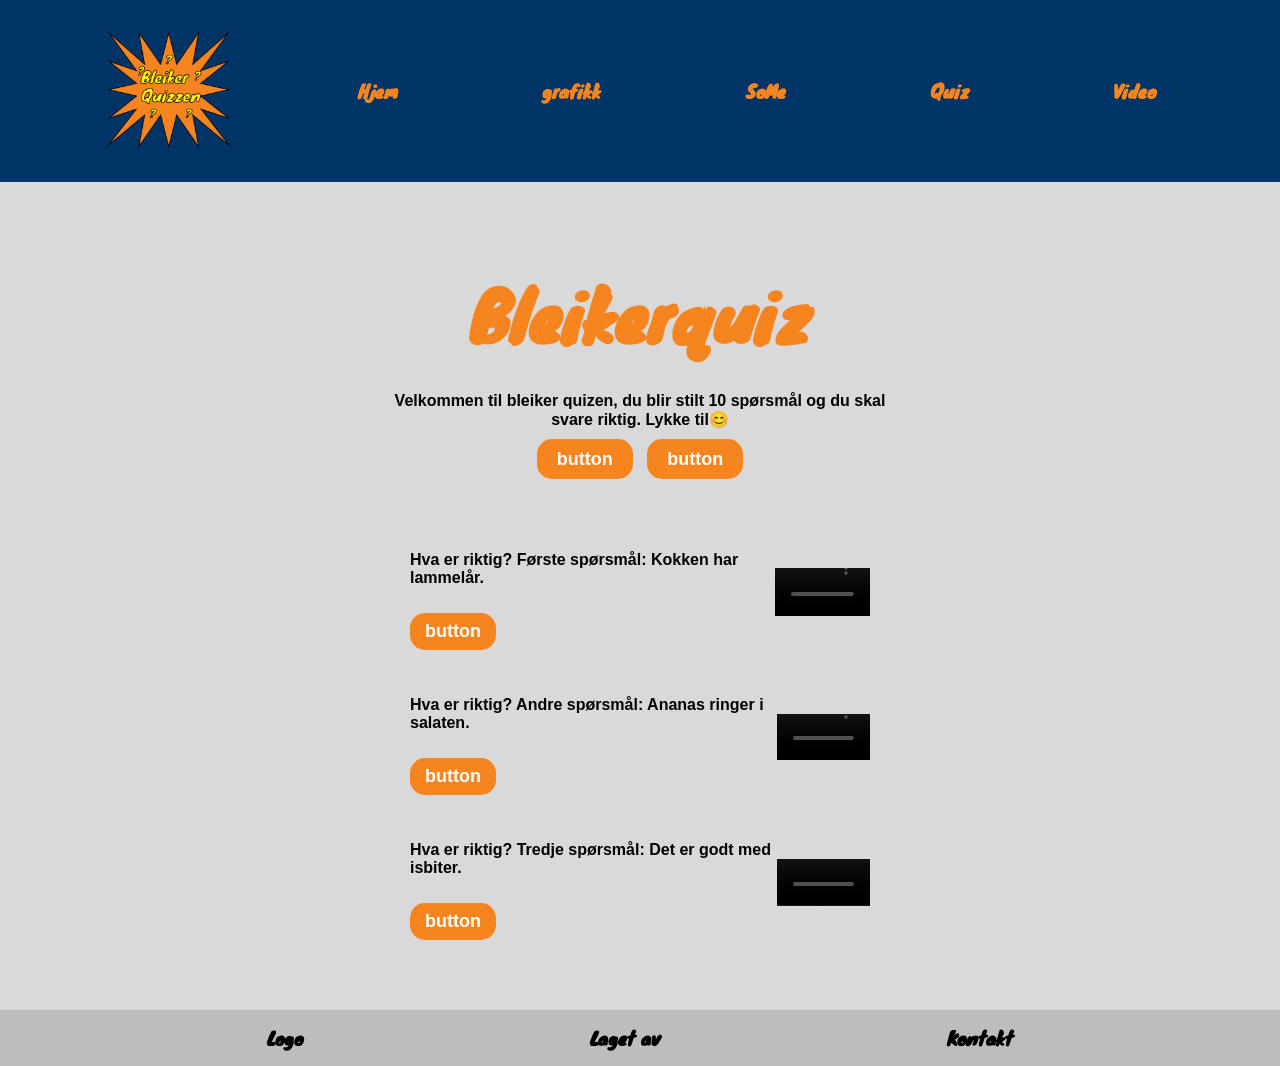
==== index.html @ 57a7a78f "adding changes to quiz" ====
<html lang="en">
<head>
    <meta charset="UTF-8">
    <meta name="viewport" content="width=device-width, initial-scale=1.0">
    <title>Document</title>
    <link rel="stylesheet" href="./css/main.css">
</head>
<body>
  
    



<body>
  

<nav class="navbar">
  <img src="./img/bleiker_quizzen_logo_1-removebg-preview.png" alt="" id="logo">
  <a href="../index.html" class="hjem">Hjem</a>   
  <a href="" class="grafikk">grafikk</a>
  <a href="" class="some">SoMe</a>
  <a href="./html/quiz.html" class="quiz">Quiz</a>
  <a href="" class="video">Video</a>
</nav>


<div class="Logobilde">
</div>

 <section class="hero">
  <h1>Bleikerquiz</h1>
  <p>Velkommen til bleiker quizen, du blir stilt 10 spørsmål og du skal svare riktig. Lykke til😊</p>

  <div class="hero-buttons">
    <a href="">button</a>
    <a href="">button</a>
 </div>
</section>

<!-- Innholdsseksjoner -->
<section class="content">
   <div class="row">
      <div class="text">
        <p>
          Hva er riktig? Første spørsmål: Kokken har lammelår.
        </p>
        <a href="">button</a>
      </div>  
      <div class="box">
        <video controls width="100%"> 
          <source src="./videos/tverfaglig video spørsmål _1.mp4">
        </video>
      </div>
    </div>

     <div class="row">
      <div class="text">
        <p>
         Hva er riktig? Andre spørsmål: Ananas ringer i salaten.
        </p>  
        <a href="">button</a>
      </div>
      <div class="box">
        <video controls width="100%">
         <source src="./videos/tverfaglig video spørsmål_2.mp4">
         </video>
      </div>
    </div>

     <div class="row">
      <div class="text">
        <p>
          Hva er riktig? Tredje spørsmål: Det er godt med isbiter.
        </p>
        <a href="">button</a>
      </div>
      <div class="box">
        <video controls width="100%">
          <source src="videos/tverfaglig video spørsmål_3.mp4"> 
          </video>
      </div>
    </div>

  </section>





<footer class="footer">
  <a href="" class="logo">Logo</a>
  <a href="" class="Lagetav">Laget av</a> 
  <a href="" class="Kontakt">Kontakt</a>
</footer>
---- css/main.css ----
body {
  margin: 0;
  font-family: Arial;
}

.navbar {
  display: flex;
  justify-content: space-evenly;
  background-color: #003366;
  width: 100%;
  align-items: center;
   }

.navbar a {
  color:#f6851f;
  padding: 14px 20px;
  text-decoration: none;
  border-radius: 30px;
  font-family: "knewave";
}


.navbar a:hover {
  background-color: #001F3D;
}



a {
    font-size: 18px;
    font-weight: bold;
}



#logo {
    width: 130px;
}

@font-face {
  font-family: "knewave";
  src: url("../font/Knewave-Regular.ttf");
  }


.footer {
 display: flex;
  justify-content: space-evenly;
  background-color: #bdbdbd;
  width: 100%;
  align-items: center;
}

.footer a {
 color:#000000;
  padding: 14px 20px;
  text-decoration: none;
  border-radius: 30px;
  font-family: "knewave";
}

.footer a:hover {
  background-color: #808080;
}


.hero {
background-color: #d9d9d9;
text-align: center;
padding: 25px 20px;
}


.hero h1 {
font-size: 67px;
margin-bottom: 25px;
}

.hero p {
max-width: 500px;
margin: 0 auto 20px;
}

.hero-buttons a {
background-color: #f6851f;
color: #ffffff;
padding: 10px 20px;
margin: 5px;
text-decoration: none;
border-radius: 15px;
}

.hero-buttons a:hover {
background-color: #F8A253;
}

.content {
background-color: #d9d9d9;
padding: 40px 410px;
}

.row {
display: flex;
justify-content: space-between;
align-items: center;
margin-bottom: 30px;
}  

.text a {
display: inline-block;
margin-top: 10px;
background-color: #f6851f;
color: white;
padding: 8px 15px;
text-decoration: none;
border-radius: 15px;
}

.text a:hover {
  background-color: #F8A253;
}


.box {
width: 23%;
  max-height: 300px;
  background-color: #f6851f;
  display: flex;
  align-items: center;
  justify-content: center;
  color: black;
}



.text {
scale: 1,1;
font-weight: bold;


}



/* quiz" */

body {
  font-family: Arial, Helvetica, sans-serif
  padding: 20px;
  font-weight: bold;
}


.quiz {
  counter-reset: score;
  text-align: center;
  
}


.correct:checked {
  counter-increment: score;
}


#result {
  display: none;
}


#result:checked ~ .result::after {
  content: counter(score) "/10 riktig";
  font-size: 24px;
  font-weight: bold;
  display: block;
  margin-top: 20px;
}


.question {
  margin-bottom: 20px;
 
  border: 2px solid black;
  padding: 15px;
  margin-inline: 480px;
  margin-bottom: 15px;
  border-radius: 25px;
  background: #fff200;
  } 

.btn {
  padding: 15px;
  background: #f6851f;
  color: white;
  display: inline-block;
  border-radius: 20px;
}

.btn:hover {
background-color: #F8A253;
}
 
/* quiz slutt" */

h1 {
text-align: center;
font-family: "knewave";
color: #f6851f;
font-weight: 900;
}

#quizfont { 
  font-size: 60px;
}
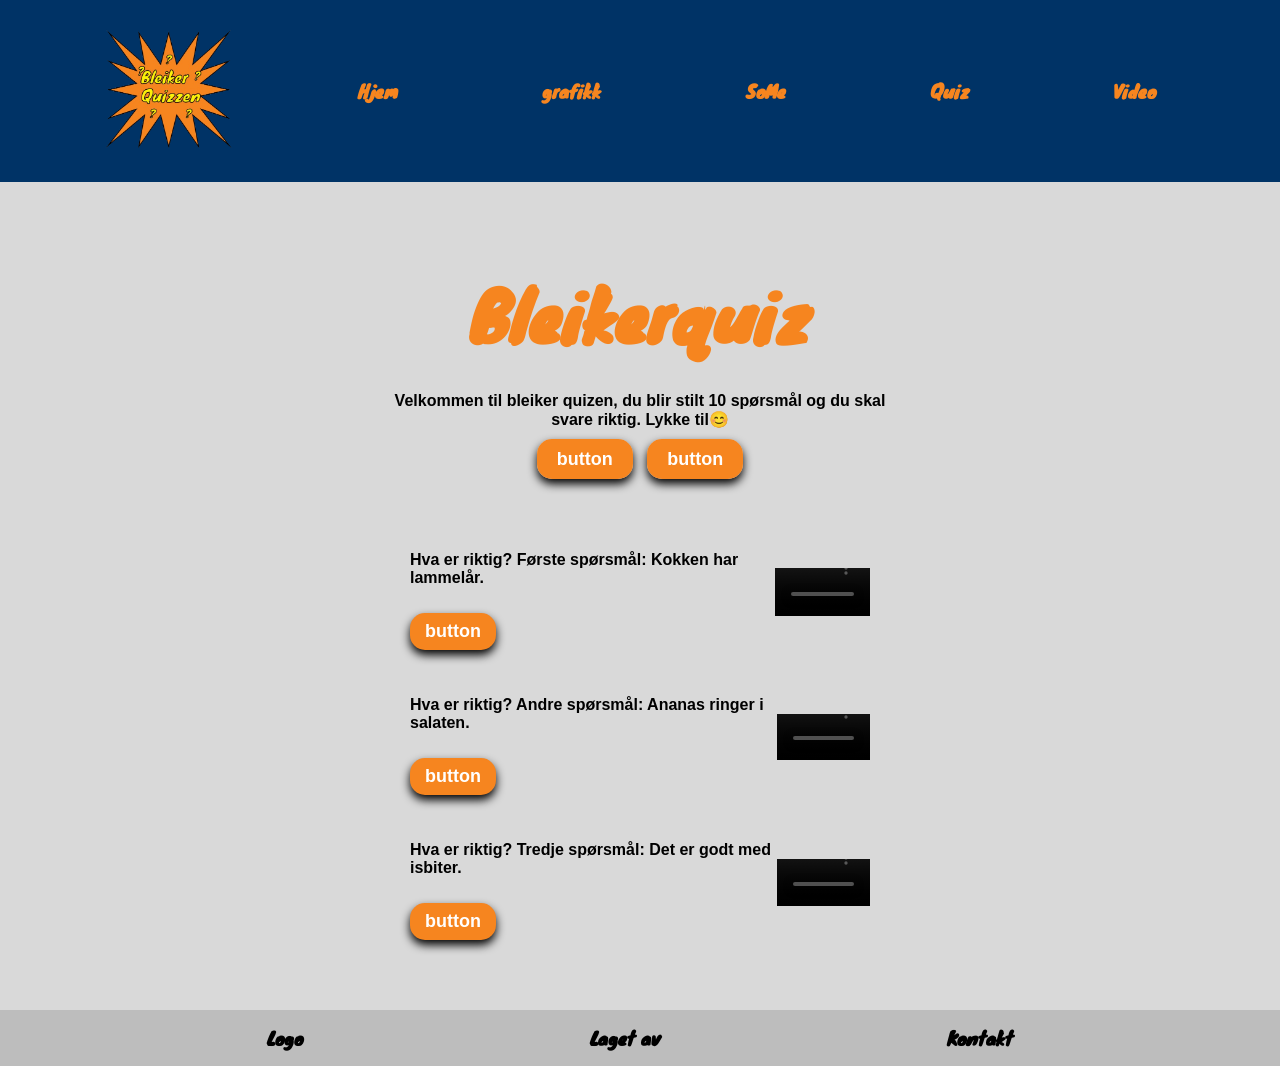
==== commit 951935ed: "adding changes quiz" ====
--- a/index.html
+++ b/index.html
@@ -19,7 +19,7 @@
   <a href="../index.html" class="hjem">Hjem</a>   
   <a href="" class="grafikk">grafikk</a>
   <a href="" class="some">SoMe</a>
-  <a href="./html/quiz.html" class="quiz">Quiz</a>
+  <a href="./html/quiz.html" class="">Quiz</a>
   <a href="" class="video">Video</a>
 </nav>
 
--- a/css/main.css
+++ b/css/main.css
@@ -89,6 +89,7 @@
 margin: 5px;
 text-decoration: none;
 border-radius: 15px;
+box-shadow: 0 5px 10px rgba(0,0,0,1.3);
 }
 
 .hero-buttons a:hover {
@@ -115,6 +116,7 @@
 padding: 8px 15px;
 text-decoration: none;
 border-radius: 15px;
+box-shadow: 0 5px 10px rgba(0,0,0,1.3);
 }
 
 .text a:hover {
@@ -155,6 +157,7 @@
 .quiz {
   counter-reset: score;
   text-align: center;
+   transform: translateY(-50px);
   
 }
 
@@ -180,25 +183,27 @@
 
 .question {
   margin-bottom: 20px;
- 
   border: 2px solid black;
   padding: 15px;
   margin-inline: 480px;
   margin-bottom: 15px;
   border-radius: 25px;
   background: #fff200;
+  box-shadow: 0 5px 10px rgba(0,0,0,1.3);
   } 
 
 .btn {
+  margin-top: -10px;
   padding: 15px;
   background: #f6851f;
   color: white;
   display: inline-block;
   border-radius: 20px;
+  box-shadow: 0 5px 10px rgba(0,0,0,1.3);
 }
 
 .btn:hover {
-background-color: #F8A253;
+background-color: #F8A253;  
 }
  
 /* quiz slutt" */
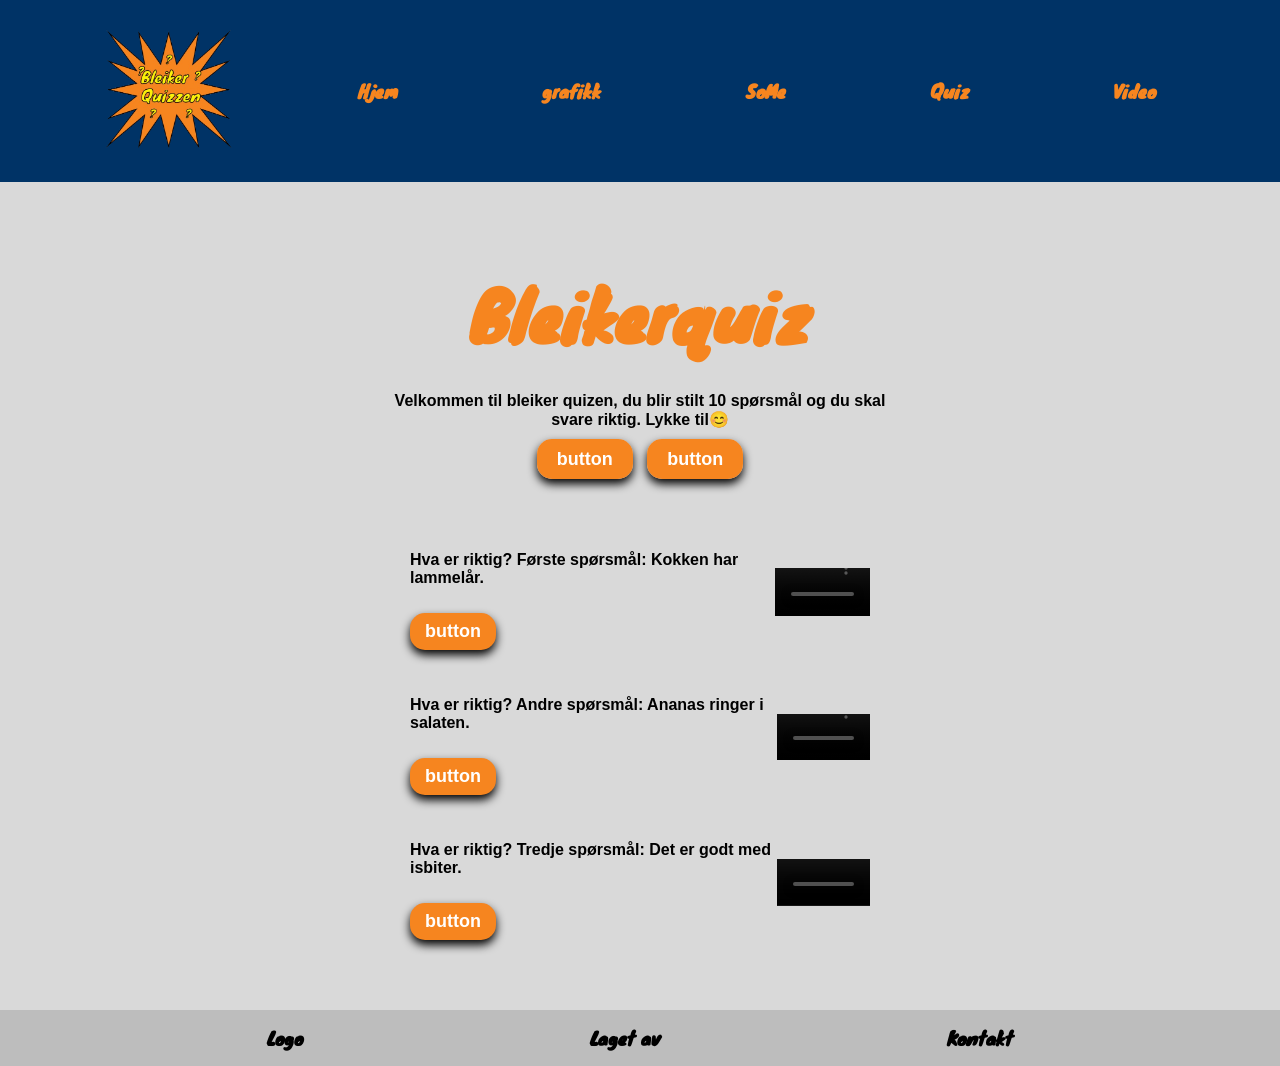
==== commit d96119c4: "adding changes some" ====
--- a/index.html
+++ b/index.html
@@ -18,7 +18,7 @@
   <img src="./img/bleiker_quizzen_logo_1-removebg-preview.png" alt="" id="logo">
   <a href="../index.html" class="hjem">Hjem</a>   
   <a href="" class="grafikk">grafikk</a>
-  <a href="" class="some">SoMe</a>
+  <a href="./html/some.html" class="some">SoMe</a>
   <a href="./html/quiz.html" class="">Quiz</a>
   <a href="" class="video">Video</a>
 </nav>
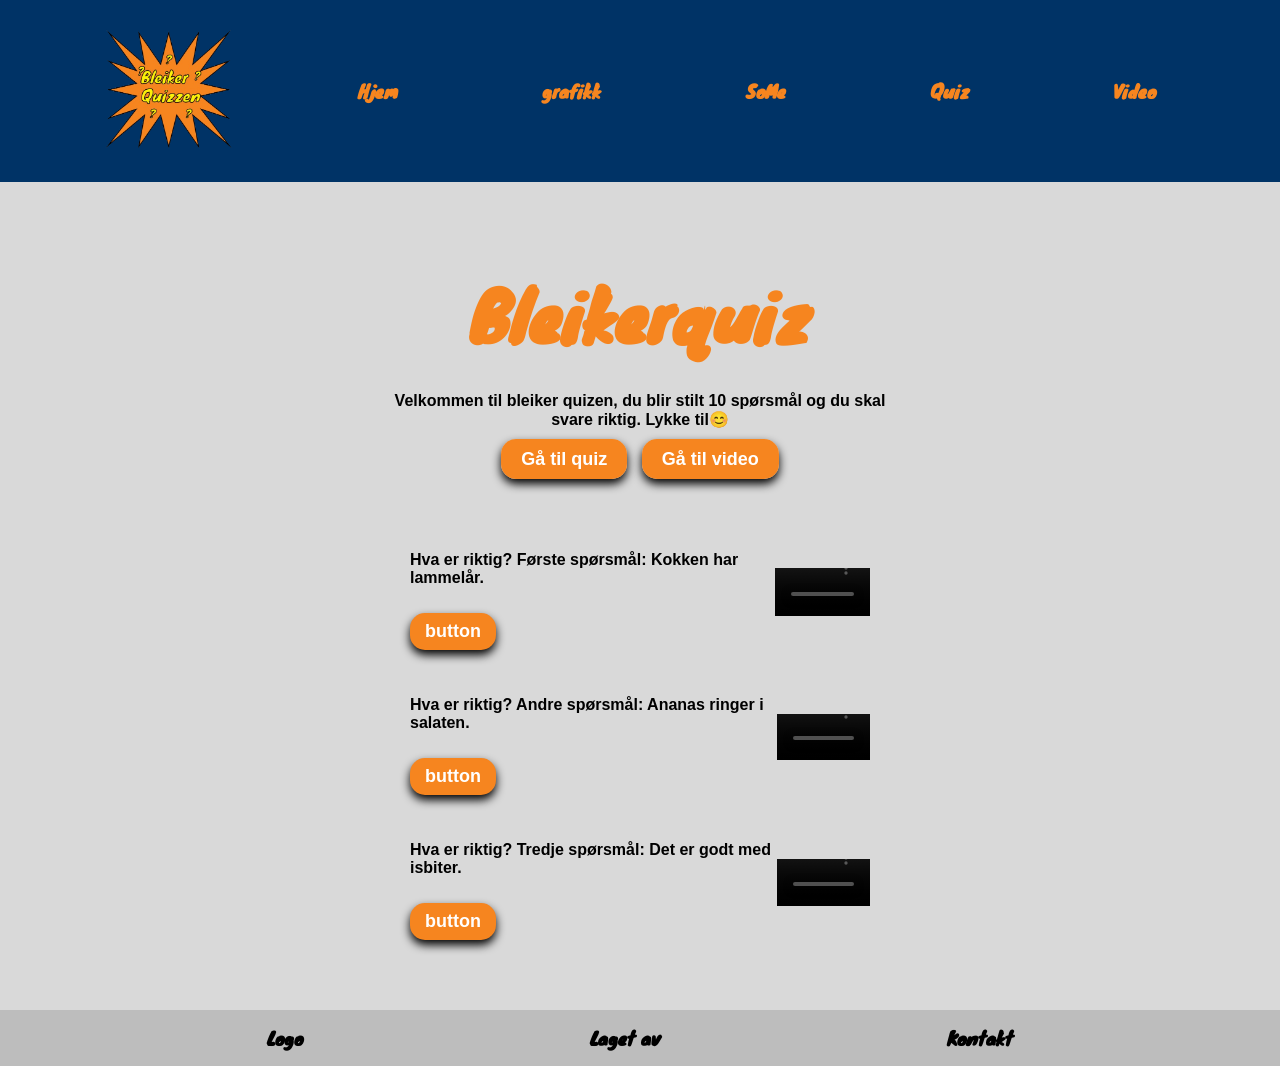
==== commit e9c7a059: "adding index.html" ====
--- a/index.html
+++ b/index.html
@@ -32,8 +32,8 @@
   <p>Velkommen til bleiker quizen, du blir stilt 10 spørsmål og du skal svare riktig. Lykke til😊</p>
 
   <div class="hero-buttons">
-    <a href="">button</a>
-    <a href="">button</a>
+    <a href="./html/quiz.html">Gå til quiz</a>
+    <a href="./html/video.html">Gå til video</a>
  </div>
 </section>
 
--- a/css/main.css
+++ b/css/main.css
@@ -220,3 +220,46 @@
 }
 
 
+/* some page */
+
+.some-page {
+  text-align: center;
+  padding: 40px 20px;
+}
+
+
+.some-page h1 {
+  font-size: 36px;
+  margin-bottom: 20px;
+ }
+
+ .socials {
+  margin-bottom: 40px;
+}
+
+.socials a {
+  display: inline-block;
+  margin: 10px;
+  padding: 12px 20px;
+  background-color:  #f6851f;
+  color: white;
+  text-decoration: none;
+  border-radius: 15px;
+ box-shadow: 0 5px 10px rgba(0,0,0,1.3);
+ transition: 1s;
+ margin-bottom: 102px;
+}
+
+.socials a:hover {
+  background-color:  #F8A253;
+  transform:translateY(4px);
+ }
+
+ .video-section {
+  max-width: 600px;
+  margin: 0 auto;
+}
+
+.video-section h2 {
+  margin-bottom: 55px;
+}
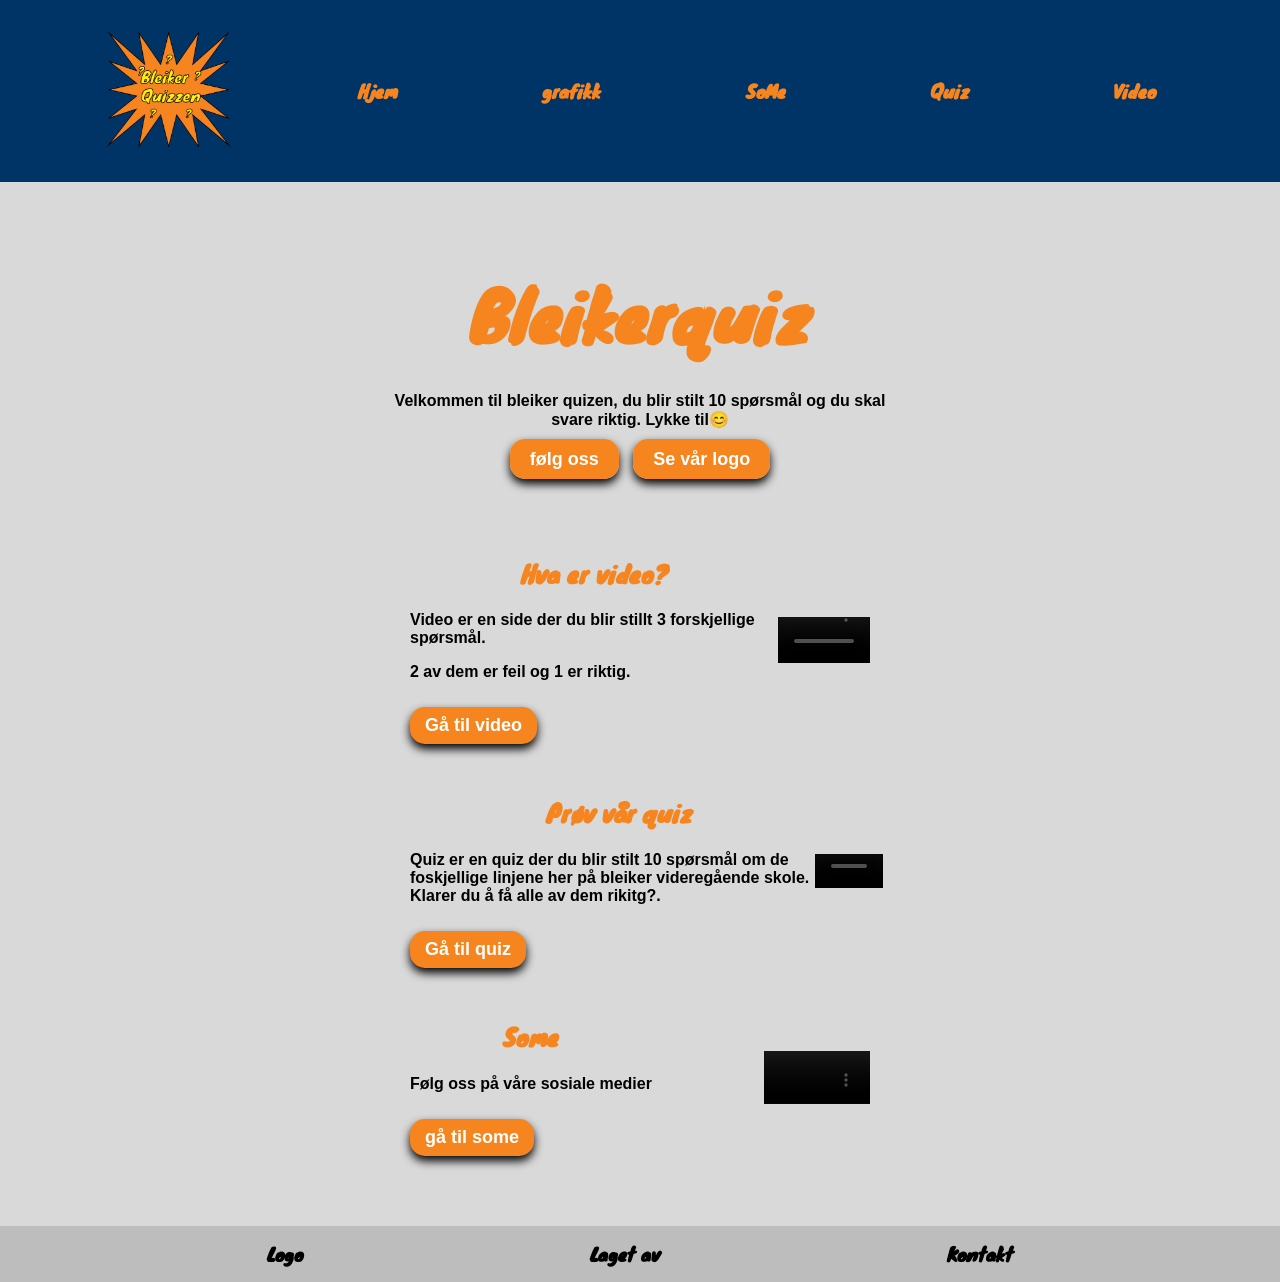
==== commit 838505fc: "adding changes home and video" ====
--- a/index.html
+++ b/index.html
@@ -20,7 +20,7 @@
   <a href="" class="grafikk">grafikk</a>
   <a href="./html/some.html" class="some">SoMe</a>
   <a href="./html/quiz.html" class="">Quiz</a>
-  <a href="" class="video">Video</a>
+  <a href="./html/video.html" class="video">Video</a>
 </nav>
 
 
@@ -32,8 +32,8 @@
   <p>Velkommen til bleiker quizen, du blir stilt 10 spørsmål og du skal svare riktig. Lykke til😊</p>
 
   <div class="hero-buttons">
-    <a href="./html/quiz.html">Gå til quiz</a>
-    <a href="./html/video.html">Gå til video</a>
+    <a href="./html/some.html">følg oss</a>
+    <a href="./html/grafikk.html">Se vår logo</a>
  </div>
 </section>
 
@@ -41,10 +41,11 @@
 <section class="content">
    <div class="row">
       <div class="text">
+        <h1>Hva er video?</h1>
         <p>
-          Hva er riktig? Første spørsmål: Kokken har lammelår.
-        </p>
-        <a href="">button</a>
+          Video er en side der du blir stillt 3 forskjellige spørsmål. 
+         </p> 2 av dem er feil og 1 er riktig.</p>
+        <a href="./html/video.html">Gå til video</a>
       </div>  
       <div class="box">
         <video controls width="100%"> 
@@ -55,31 +56,42 @@
 
      <div class="row">
       <div class="text">
+        <h1>Prøv vår quiz</h1>
         <p>
-         Hva er riktig? Andre spørsmål: Ananas ringer i salaten.
+         Quiz er en quiz der du blir stilt 10 spørsmål om de foskjellige linjene her på bleiker videregående skole. Klarer du å få alle av dem rikitg?.
         </p>  
-        <a href="">button</a>
+        <a href="./html/quiz.html">Gå til quiz</a>
       </div>
       <div class="box">
-        <video controls width="100%">
-         <source src="./videos/tverfaglig video spørsmål_2.mp4">
+        <video controls width="160%">
+         <source src="./videos/2026-03-27 09-02-20.mp4">
          </video>
       </div>
     </div>
 
      <div class="row">
       <div class="text">
-        <p>
-          Hva er riktig? Tredje spørsmål: Det er godt med isbiter.
-        </p>
-        <a href="">button</a>
-      </div>
+        <h1>Some</h1>
+        <p> 
+           Følg oss på våre sosiale medier 
+        </p>    
+        <a href="./html/some.html">gå til some</a>
+         </div>  
       <div class="box">
-        <video controls width="100%">
-          <source src="videos/tverfaglig video spørsmål_3.mp4"> 
-          </video>
+        <video controls width="100%"> 
+          <source src="./videos/2026-03-27 10-39-47.mp4">
+        </video>
       </div>
     </div>
+      
+
+
+
+
+
+
+
+
 
   </section>
 
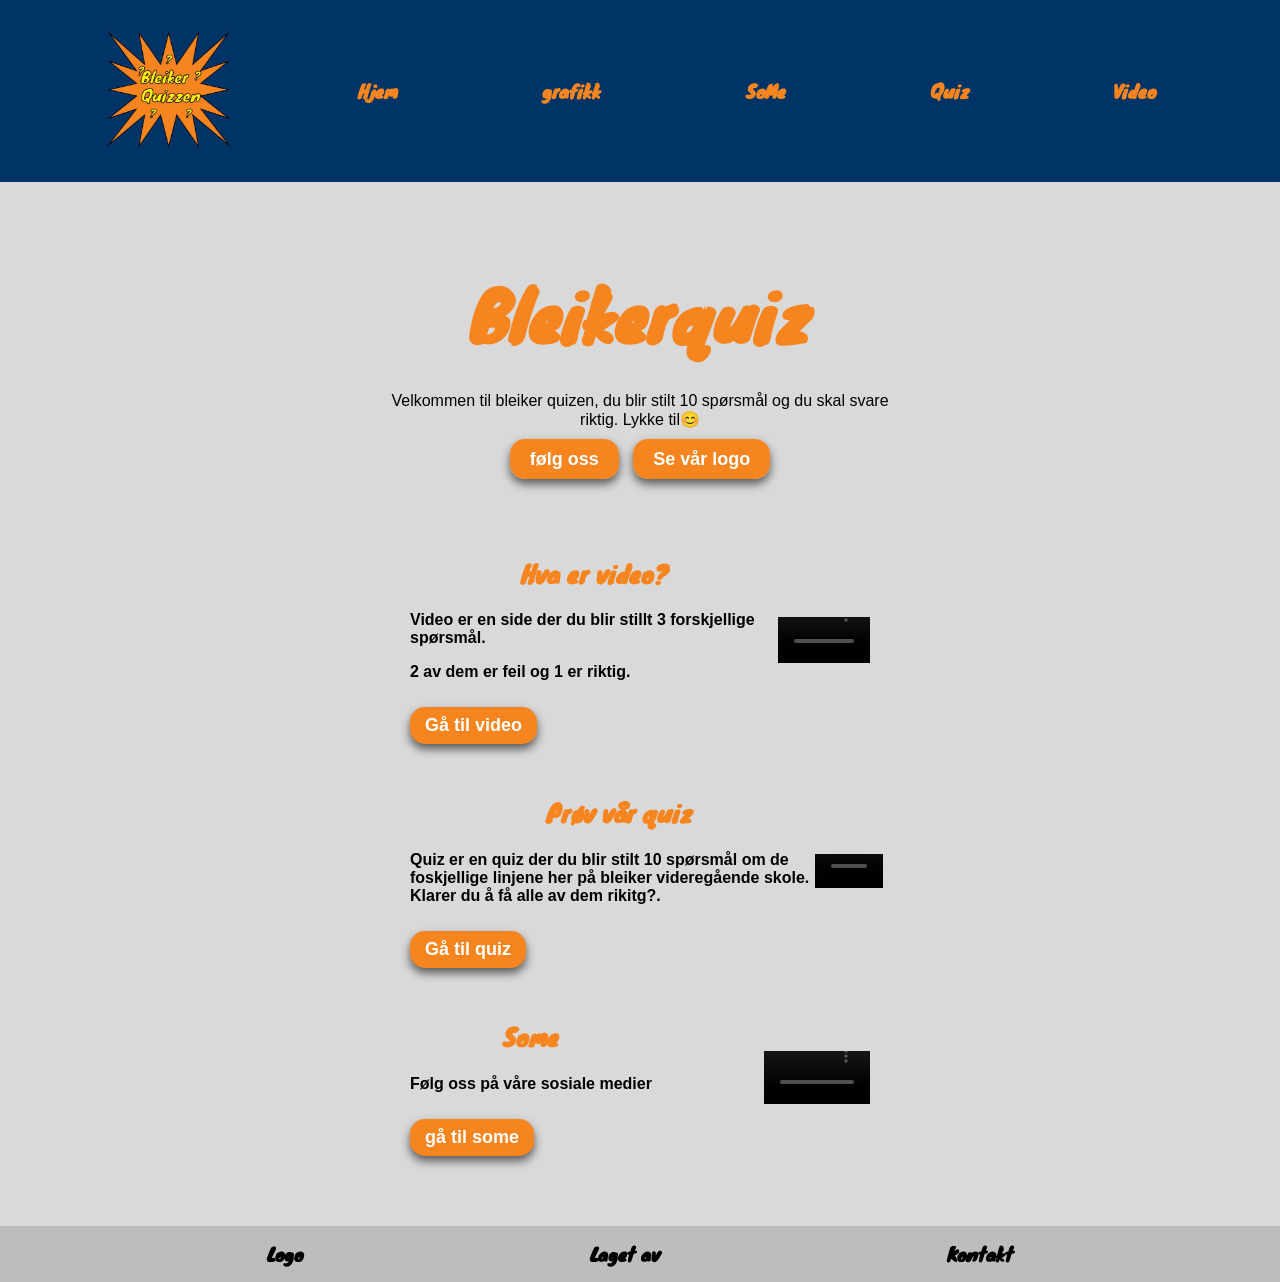
==== commit 7dedfdfb: "adding changes video" ====
--- a/index.html
+++ b/index.html
@@ -64,7 +64,7 @@
       </div>
       <div class="box">
         <video controls width="160%">
-         <source src="./videos/2026-03-27 09-02-20.mp4">
+         <source src="./videos/2026-03-27 11-09-00.mp4">
          </video>
       </div>
     </div>
--- a/css/main.css
+++ b/css/main.css
@@ -49,8 +49,8 @@
   justify-content: space-evenly;
   background-color: #bdbdbd;
   width: 100%;
-  align-items: center;
-}
+  align-items: center;  
+  }
 
 .footer a {
  color:#000000;
@@ -89,7 +89,7 @@
 margin: 5px;
 text-decoration: none;
 border-radius: 15px;
-box-shadow: 0 5px 10px rgba(0,0,0,1.3);
+box-shadow: 0 5px 10px rgba(0,0,0,0.6);
 }
 
 .hero-buttons a:hover {
@@ -105,7 +105,7 @@
 display: flex;
 justify-content: space-between;
 align-items: center;
-margin-bottom: 30px;
+margin-bottom: 30px; 
 }  
 
 .text a {
@@ -116,7 +116,7 @@
 padding: 8px 15px;
 text-decoration: none;
 border-radius: 15px;
-box-shadow: 0 5px 10px rgba(0,0,0,1.3);
+box-shadow: 0 5px 10px rgba(0,0,0,0.6);
 }
 
 .text a:hover {
@@ -127,7 +127,7 @@
 .box {
 width: 23%;
   max-height: 300px;
-  background-color: #f6851f;
+  background-color: #d9d9d9;
   display: flex;
   align-items: center;
   justify-content: center;
@@ -147,11 +147,6 @@
 
 /* quiz" */
 
-body {
-  font-family: Arial, Helvetica, sans-serif
-  padding: 20px;
-  font-weight: bold;
-}
 
 
 .quiz {
@@ -188,8 +183,8 @@
   margin-inline: 480px;
   margin-bottom: 15px;
   border-radius: 25px;
-  background: #fff200;
-  box-shadow: 0 5px 10px rgba(0,0,0,1.3);
+  background: #F8A253;
+  box-shadow: 0 5px 10px rgba(0,0,0,0.6);
   } 
 
 .btn {
@@ -199,7 +194,7 @@
   color: white;
   display: inline-block;
   border-radius: 20px;
-  box-shadow: 0 5px 10px rgba(0,0,0,1.3);
+  box-shadow: 0 5px 10px rgba(0,0,0,0.6);
 }
 
 .btn:hover {
@@ -245,7 +240,7 @@
   color: white;
   text-decoration: none;
   border-radius: 15px;
- box-shadow: 0 5px 10px rgba(0,0,0,1.3);
+ box-shadow: 0 5px 10px rgba(0, 0, 0, 0.6);
  transition: 1s;
  margin-bottom: 102px;
 }
@@ -262,4 +257,31 @@
 
 .video-section h2 {
   margin-bottom: 55px;
+}
+
+/* skjul checkbox */
+input[type="checkbox"] {
+  display: none;
+}
+
+/* skjul svar */
+.answer {
+  display: none;
+  font-weight: bold;
+  margin-top: 10px;
+}
+
+/* vis svar når man trykker */
+input:checked + .btn + .answer {
+  display: block;
+}
+
+/* knapp */
+.btn {
+  background: orange;
+  padding: 10px;
+  border-radius: 10px;
+  cursor: pointer;
+  display: inline-block;
+  margin-top: 10px;
 }
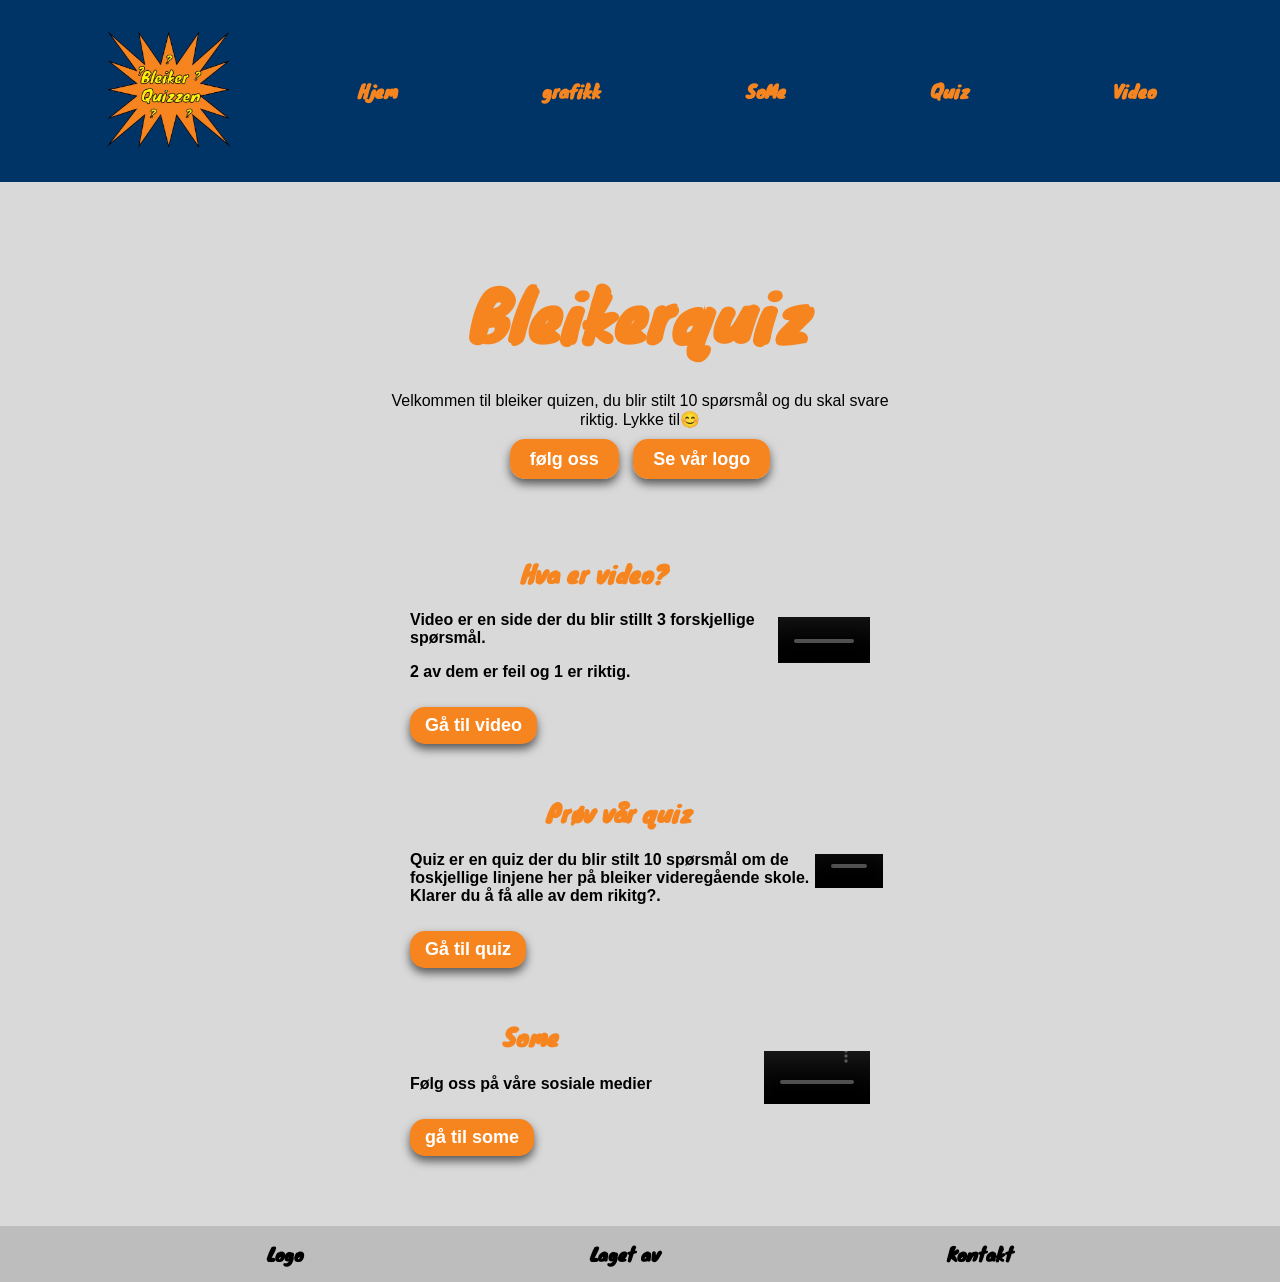
==== commit 644e5252: "adding changes kontakt laget av og grafikk" ====
--- a/index.html
+++ b/index.html
@@ -17,7 +17,7 @@
 <nav class="navbar">
   <img src="./img/bleiker_quizzen_logo_1-removebg-preview.png" alt="" id="logo">
   <a href="../index.html" class="hjem">Hjem</a>   
-  <a href="" class="grafikk">grafikk</a>
+  <a href="./html/grafikk.html" class="grafikk">grafikk</a>
   <a href="./html/some.html" class="some">SoMe</a>
   <a href="./html/quiz.html" class="">Quiz</a>
   <a href="./html/video.html" class="video">Video</a>
@@ -100,9 +100,9 @@
 
 
 <footer class="footer">
-  <a href="" class="logo">Logo</a>
-  <a href="" class="Lagetav">Laget av</a> 
-  <a href="" class="Kontakt">Kontakt</a>
+  <a href="./html/grafikk.html" class="logo">Logo</a>
+  <a href="./html/Lagetav.html" class="Lagetav">Laget av</a> 
+  <a href="./html/Kontakt.html" class="Kontakt">Kontakt</a>
 </footer> 
 
 
--- a/css/main.css
+++ b/css/main.css
@@ -259,29 +259,182 @@
   margin-bottom: 55px;
 }
 
-/* skjul checkbox */
+
 input[type="checkbox"] {
   display: none;
 }
 
-/* skjul svar */
+
 .answer {
   display: none;
   font-weight: bold;
   margin-top: 10px;
 }
 
-/* vis svar når man trykker */
+
 input:checked + .btn + .answer {
   display: block;
 }
 
-/* knapp */
+
 .btn {
-  background: orange;
+  background: #f6851f;
   padding: 10px;
   border-radius: 10px;
   cursor: pointer;
   display: inline-block;
   margin-top: 10px;
+}
+
+
+.grafikk-container {
+    padding: 40px;
+    text-align: center;
+    background-color: #f4f4f4;
+}
+
+
+.logo-section {
+    margin-bottom: 175px;
+}
+
+.logo-box {
+    width: 200px;
+    height: 200px;
+    margin: 0 auto;
+    display: flex;
+    align-items: center;
+    justify-content: center;
+}
+
+
+.logo-box img {
+    max-width: 100%;
+    max-height: 100%;
+}
+
+
+.cmyk-section {
+    display: flex;
+    justify-content: center;
+    gap: 20px;
+    flex-wrap: wrap;
+}
+
+.color-box {
+    width: 100px;
+    height: 100px;
+    display: flex;
+    align-items: center;
+    justify-content: center;
+    font-weight: bold;
+    border-radius: 10px;
+}
+
+/* cmyk fargene */
+.oransje {
+    background: #f6851f;
+} 
+
+
+
+.yellow {
+    background: #fff200;
+}
+
+.black {
+    background: #231f20;
+    color: white;
+}
+
+
+.laget-av-container {
+  display: flex;
+  justify-content: center;
+  padding: 50px 20px;¨
+ }
+
+.laget-av-content {
+  max-width: 700px;
+  text-align: center;
+}
+
+.laget-av-content h1 {
+  font-size: 2.5rem;
+  margin-bottom: 235px;
+}
+
+.laget-av-content h2 {
+  color: #f6851f;
+  margin-bottom: 15px;
+}
+
+.laget-av-content p {
+  margin-bottom: 15px;
+  line-height: 1.6;
+}
+
+.kontakt-container {
+  display: flex;
+  justify-content: center;
+  padding: 50px 20px;
+}
+
+.kontakt-content {
+  max-width: 600px;
+  width: 100%;
+  text-align: center;
+}
+
+.kontakt-content h1 {
+  font-size: 2.5rem;
+  margin-bottom: 10px;
+}
+
+.kontakt-content p {
+  margin-bottom: 30px;
+  color: #555;
+}
+
+.kontakt-form {
+  display: flex;
+  flex-direction: column;
+  gap: 15px;
+}
+
+.kontakt-form input,
+.kontakt-form textarea {  
+  padding: 12px;
+  border: 1px solid #ccc;
+  border-radius: 8px;
+  font-size: 1rem;
+}
+
+.kontakt-form input:focus,
+.kontakt-form textarea:focus {
+  outline: none;
+  border-color: #f6851f;
+}
+
+.kontakt-form button {
+  padding: 12px;
+  border: none;
+  background-color: #f6851f;
+  color: white;
+  font-size: 1rem;
+  border-radius: 8px;
+  cursor: pointer;
+  transition: 0.3s;
+}
+
+.kontakt-form button:hover {
+  background-color: #f6851f;
+}
+
+.kontakt-info {
+  margin-top: 30px;
+}
+
+.kontakt-info h3 {
+  margin-bottom: 10px;
 }
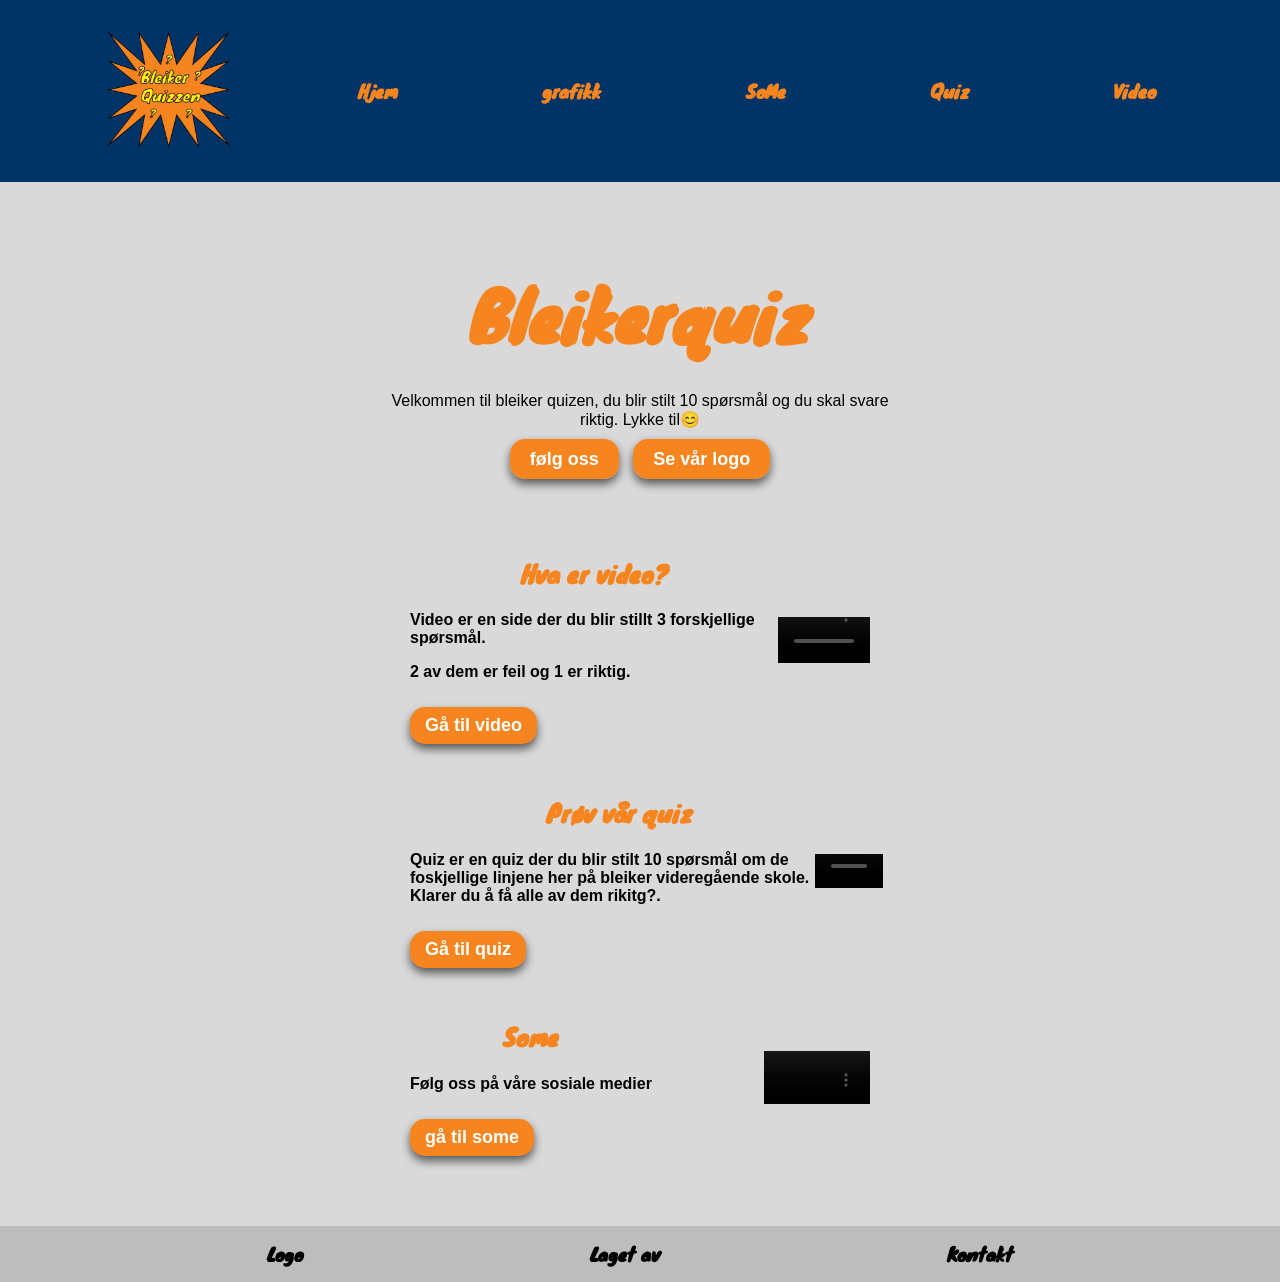
==== commit 850e58d1: "index" ====
--- a/index.html
+++ b/index.html
@@ -16,7 +16,7 @@
 
 <nav class="navbar">
   <img src="./img/bleiker_quizzen_logo_1-removebg-preview.png" alt="" id="logo">
-  <a href="../index.html" class="hjem">Hjem</a>   
+  <a href="index.html" class="hjem">Hjem</a>   
   <a href="./html/grafikk.html" class="grafikk">grafikk</a>
   <a href="./html/some.html" class="some">SoMe</a>
   <a href="./html/quiz.html" class="">Quiz</a>
--- a/css/main.css
+++ b/css/main.css
@@ -351,7 +351,7 @@
 .laget-av-container {
   display: flex;
   justify-content: center;
-  padding: 50px 20px;¨
+  padding: 50px 20px;     
  }
 
 .laget-av-content {
@@ -361,16 +361,16 @@
 
 .laget-av-content h1 {
   font-size: 2.5rem;
-  margin-bottom: 235px;
+  margin-bottom: 70px;
 }
 
 .laget-av-content h2 {
   color: #f6851f;
-  margin-bottom: 15px;
+  margin-bottom: 70px;
 }
 
 .laget-av-content p {
-  margin-bottom: 15px;
+  margin-bottom: 70px;
   line-height: 1.6;
 }
 
